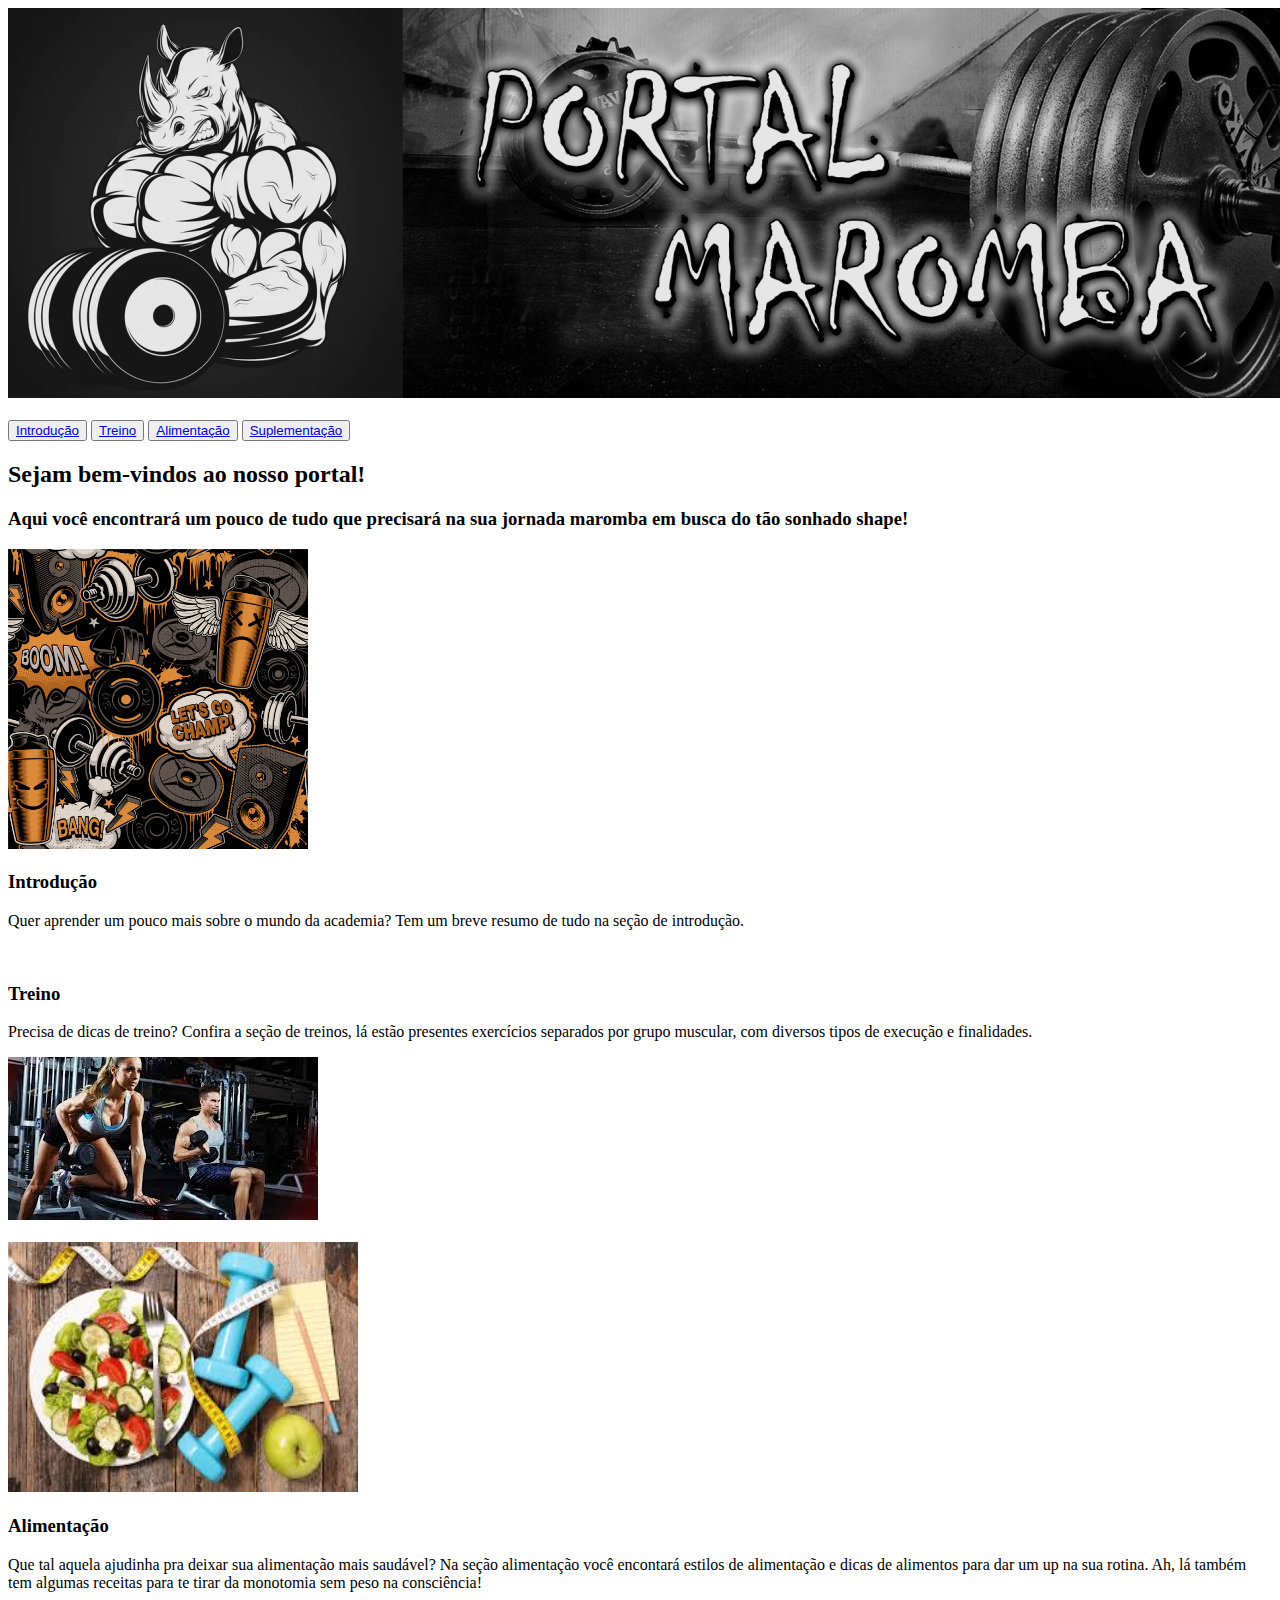
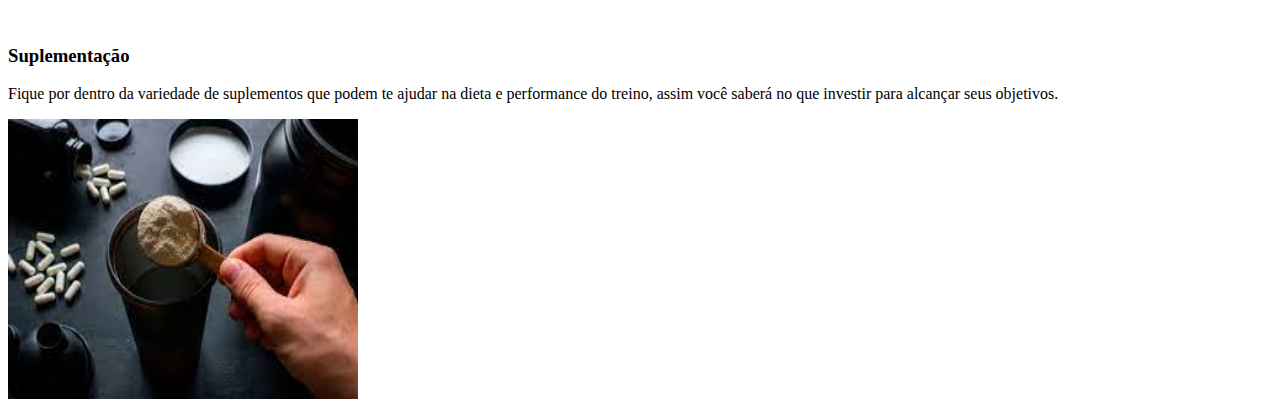
==== index.html @ 45420cc4 "Novo ajuste" ====
<!DOCTYPE html>
<html lang="pt-BR">
  <head>
    <meta charset="UTF-8" />
    <meta name="viewport" content="width=device-width, initial-scale=1.0" />
    <title>Portal Maromba</title>
    <link rel="stylesheet" href="styles.css" />
  </head>

  <body>
    <header>
      <div class="topo">
        <img src="Imagens/TOPO.png" alt="TOPO" />
      </div>
      <br />
      <div class="botoes-container">
        <button class="botao-menu"><a href="intro.html"> Introdução</a></button>
        <button class="botao-menu"><a href="treino.html"> Treino</a></button>
        <button class="botao-menu">
          <a href="aliment.html"> Alimentação</a>
        </button>
        <button class="botao-menu">
          <a href="suple.html"> Suplementação</a>
        </button>
      </div>
    </header>
    <main>
      <div class="bem-vindos"><h2>Sejam bem-vindos ao nosso portal!</h2></div>
      <div class="apresentacao">
        <h3>
          Aqui você encontrará um pouco de tudo que precisará na sua jornada
          maromba em busca do tão sonhado shape!
        </h3>
      </div>
    </main>
    <section>
      <img
        src="Imagens/Intro.jpg"
        alt="Introducao"
        width="300px"
        height="300px"
      />

      <article class="intro">
        <h3>Introdução</h3>
        <p>
          Quer aprender um pouco mais sobre o mundo da academia? Tem um breve
          resumo de tudo na seção de introdução.
        </p>
      </article>
    </section>
    <br />
    <section>
      <article class="treino">
        <h3>Treino</h3>
        <p>
          Precisa de dicas de treino? Confira a seção de treinos, lá estão
          presentes exercícios separados por grupo muscular, com diversos tipos
          de execução e finalidades.
        </p>
      </article>
      <img src="Imagens/Treino.png" alt="Treino" />
    </section>
    <br />
    <img
      src="Imagens/Alimentacao.png"
      alt="Alimentacao"
      width="350px"
      height="250px"
    />
    <article class="aliment">
      <h3>Alimentação</h3>
      <p>
        Que tal aquela ajudinha pra deixar sua alimentação mais saudável? Na
        seção alimentação você encontará estilos de alimentação e dicas de
        alimentos para dar um up na sua rotina. Ah, lá também tem algumas
        receitas para te tirar da monotomia sem peso na consciência!
      </p>
    </article>
    <br />
    <section>
      <article class="suple">
        <h3>Suplementação</h3>
        <p>
          Fique por dentro da variedade de suplementos que podem te ajudar na
          dieta e performance do treino, assim você saberá no que investir para
          alcançar seus objetivos.
        </p>
      </article>
      <img
        class="suple__img"
        src="Imagens/Suplementacao.png"
        alt="Suplementacao"
        width="350px"
        height="280px"
      />
    </section>
  </body>
</html>
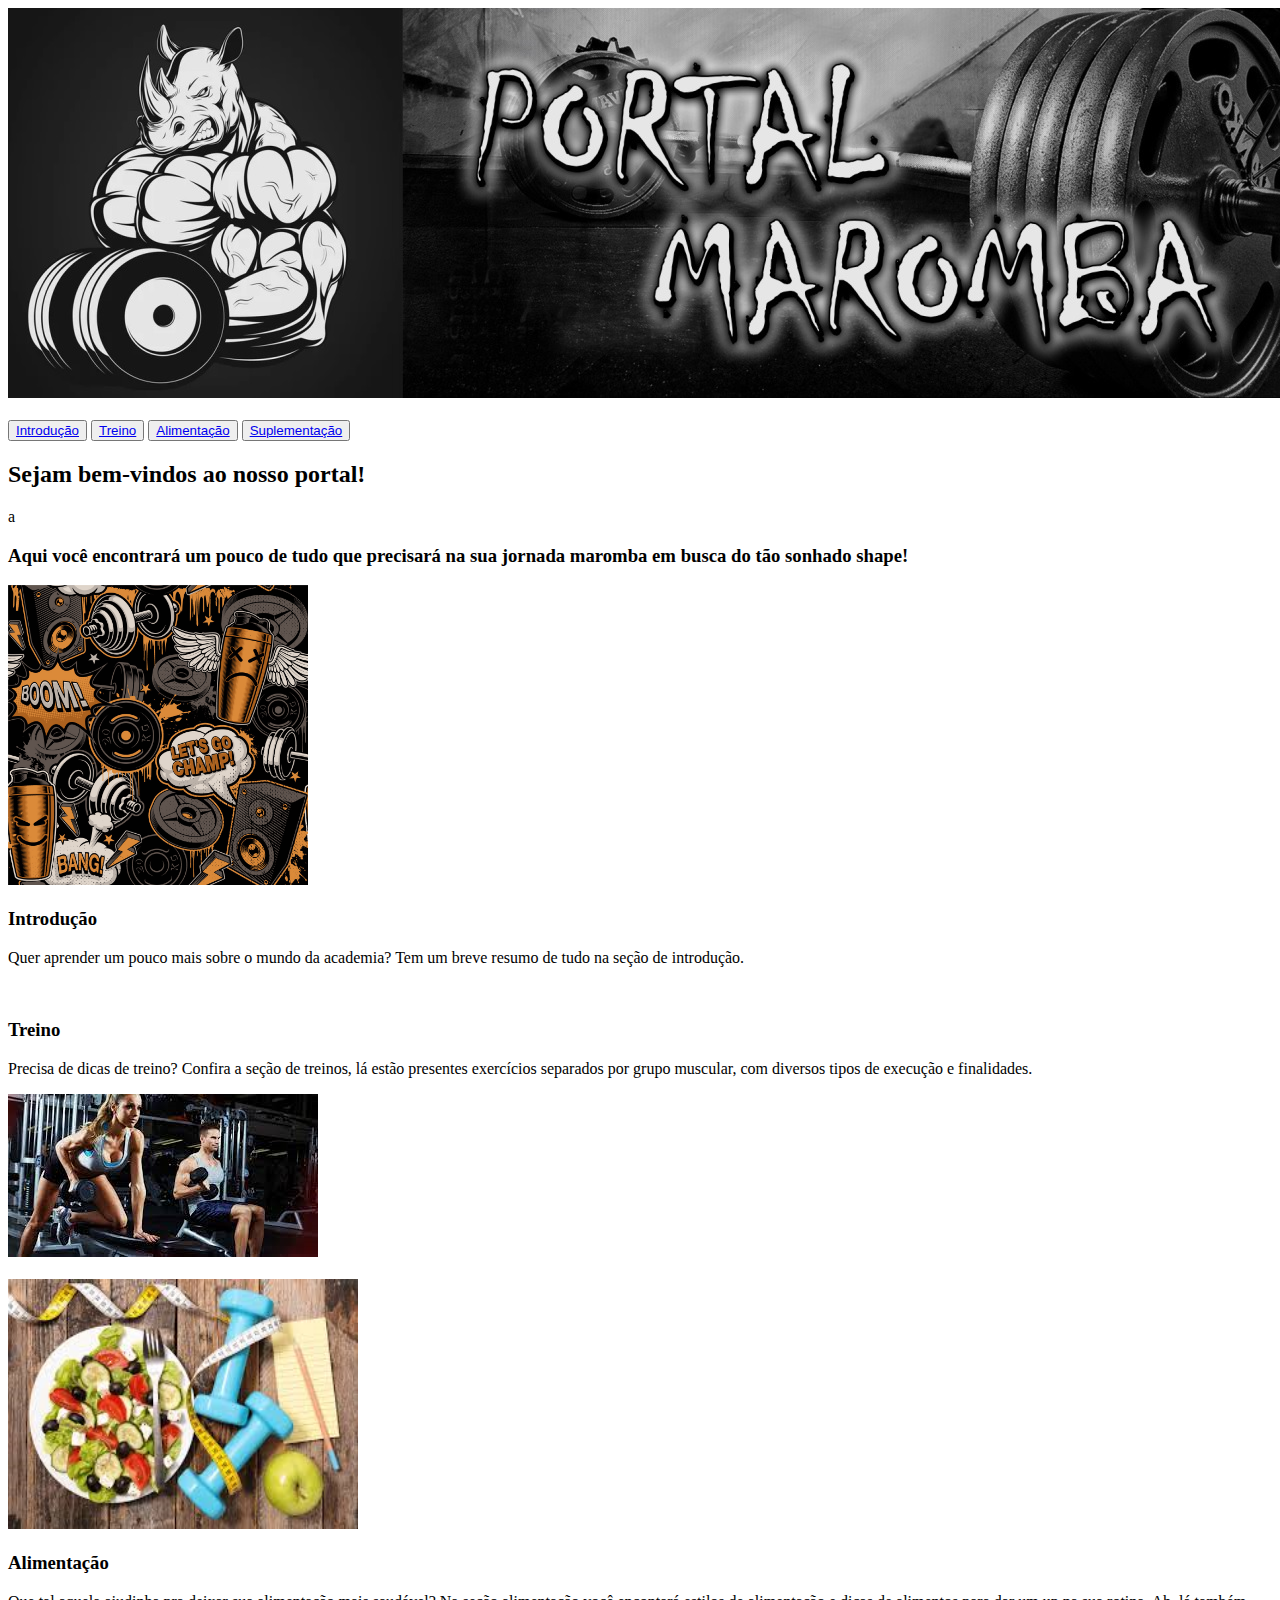
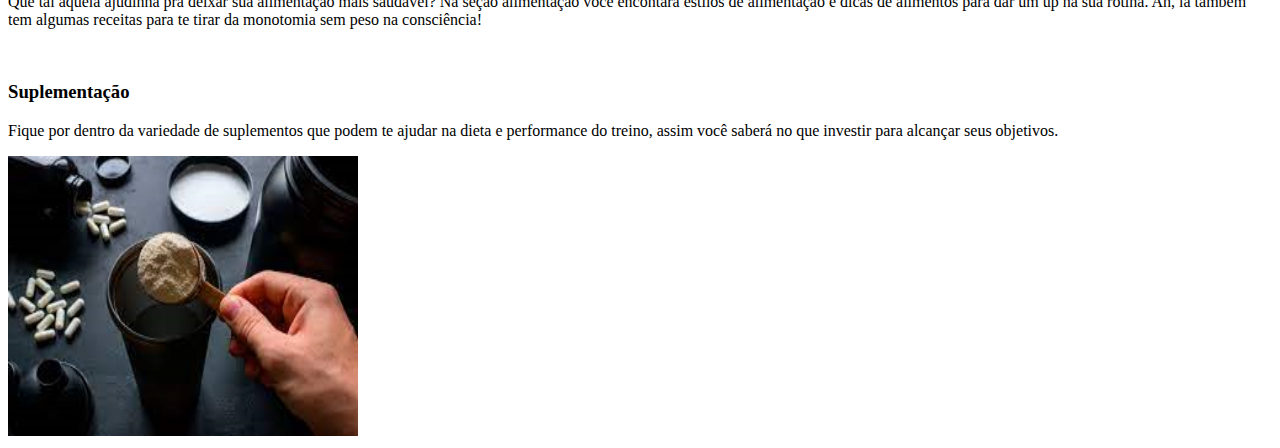
==== commit a0760e8d: "Arrumado erro origin" ====
--- a/index.html
+++ b/index.html
@@ -5,6 +5,7 @@
     <meta name="viewport" content="width=device-width, initial-scale=1.0" />
     <title>Portal Maromba</title>
     <link rel="stylesheet" href="styles.css" />
+    <link rel="icon" href="favicon.ico" type="image/x-icon" />
   </head>
 
   <body>
@@ -27,6 +28,7 @@
     <main>
       <div class="bem-vindos"><h2>Sejam bem-vindos ao nosso portal!</h2></div>
       <div class="apresentacao">
+        a
         <h3>
           Aqui você encontrará um pouco de tudo que precisará na sua jornada
           maromba em busca do tão sonhado shape!
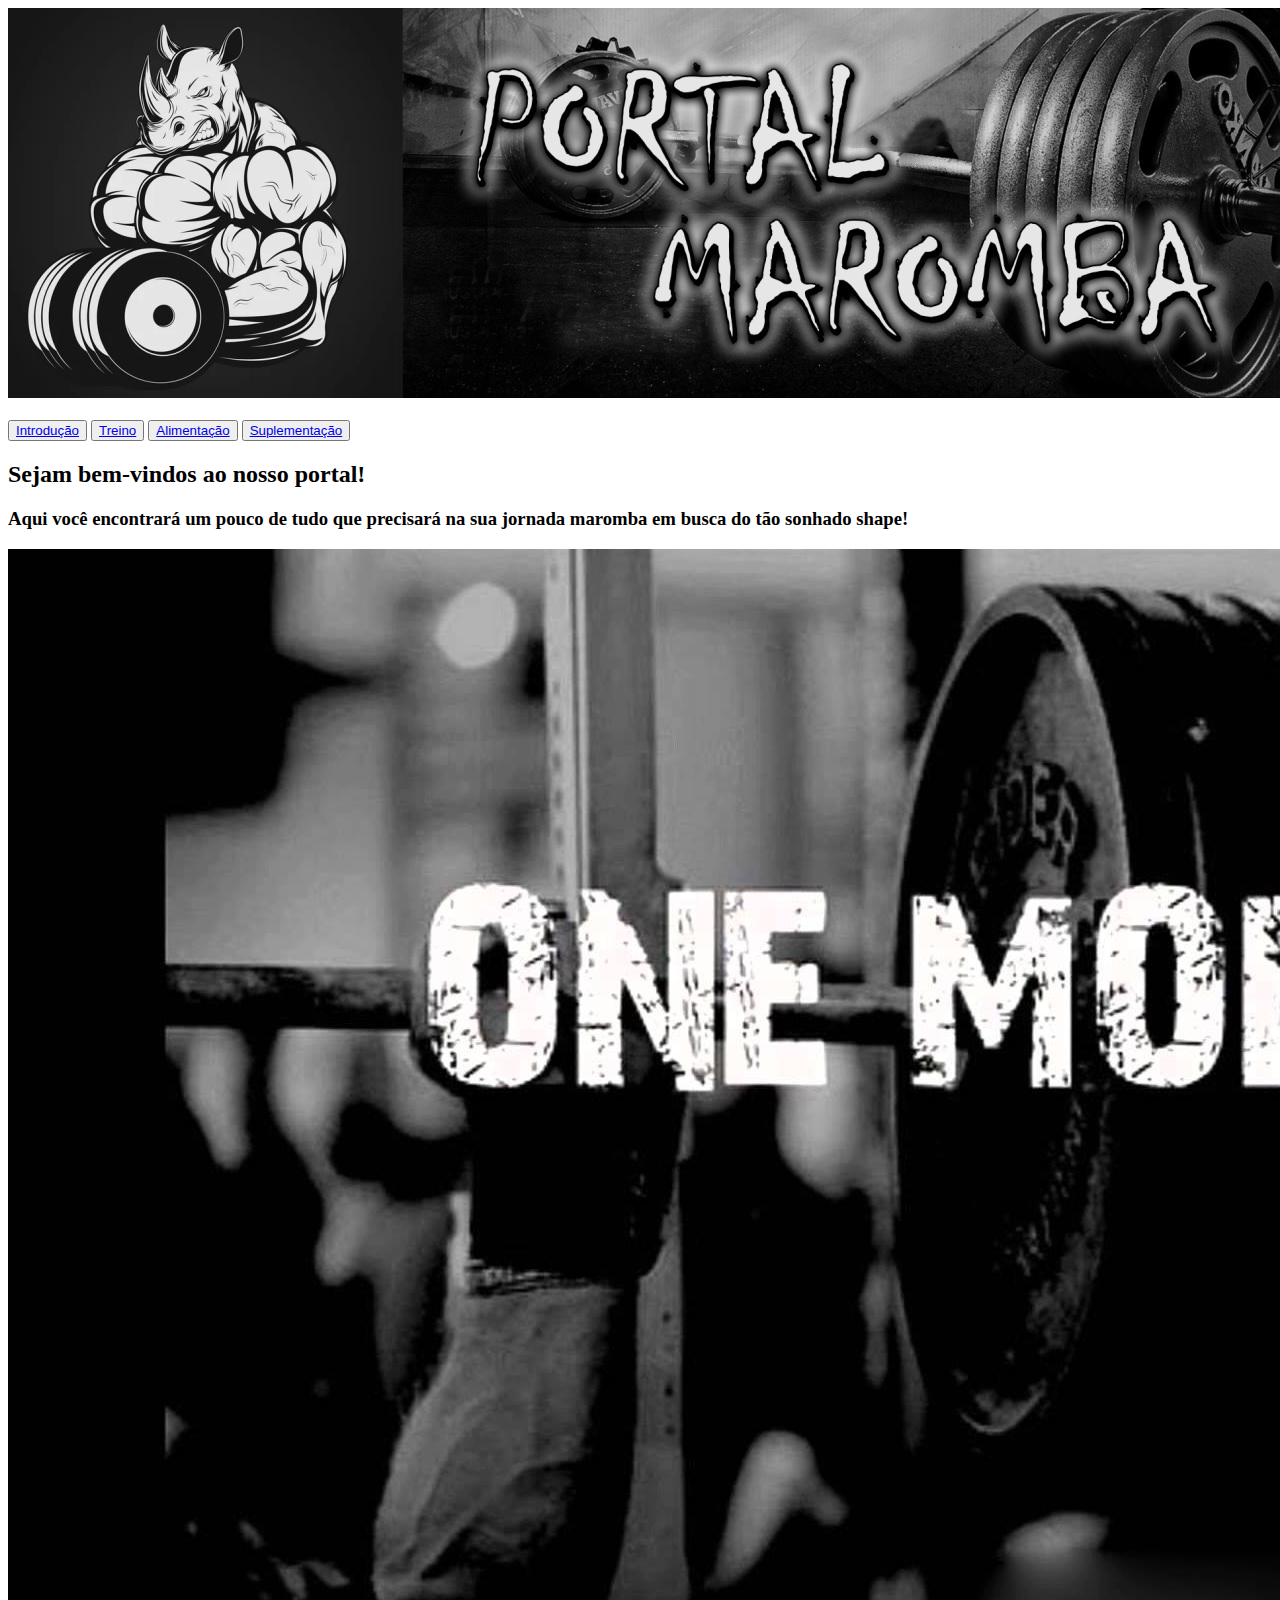
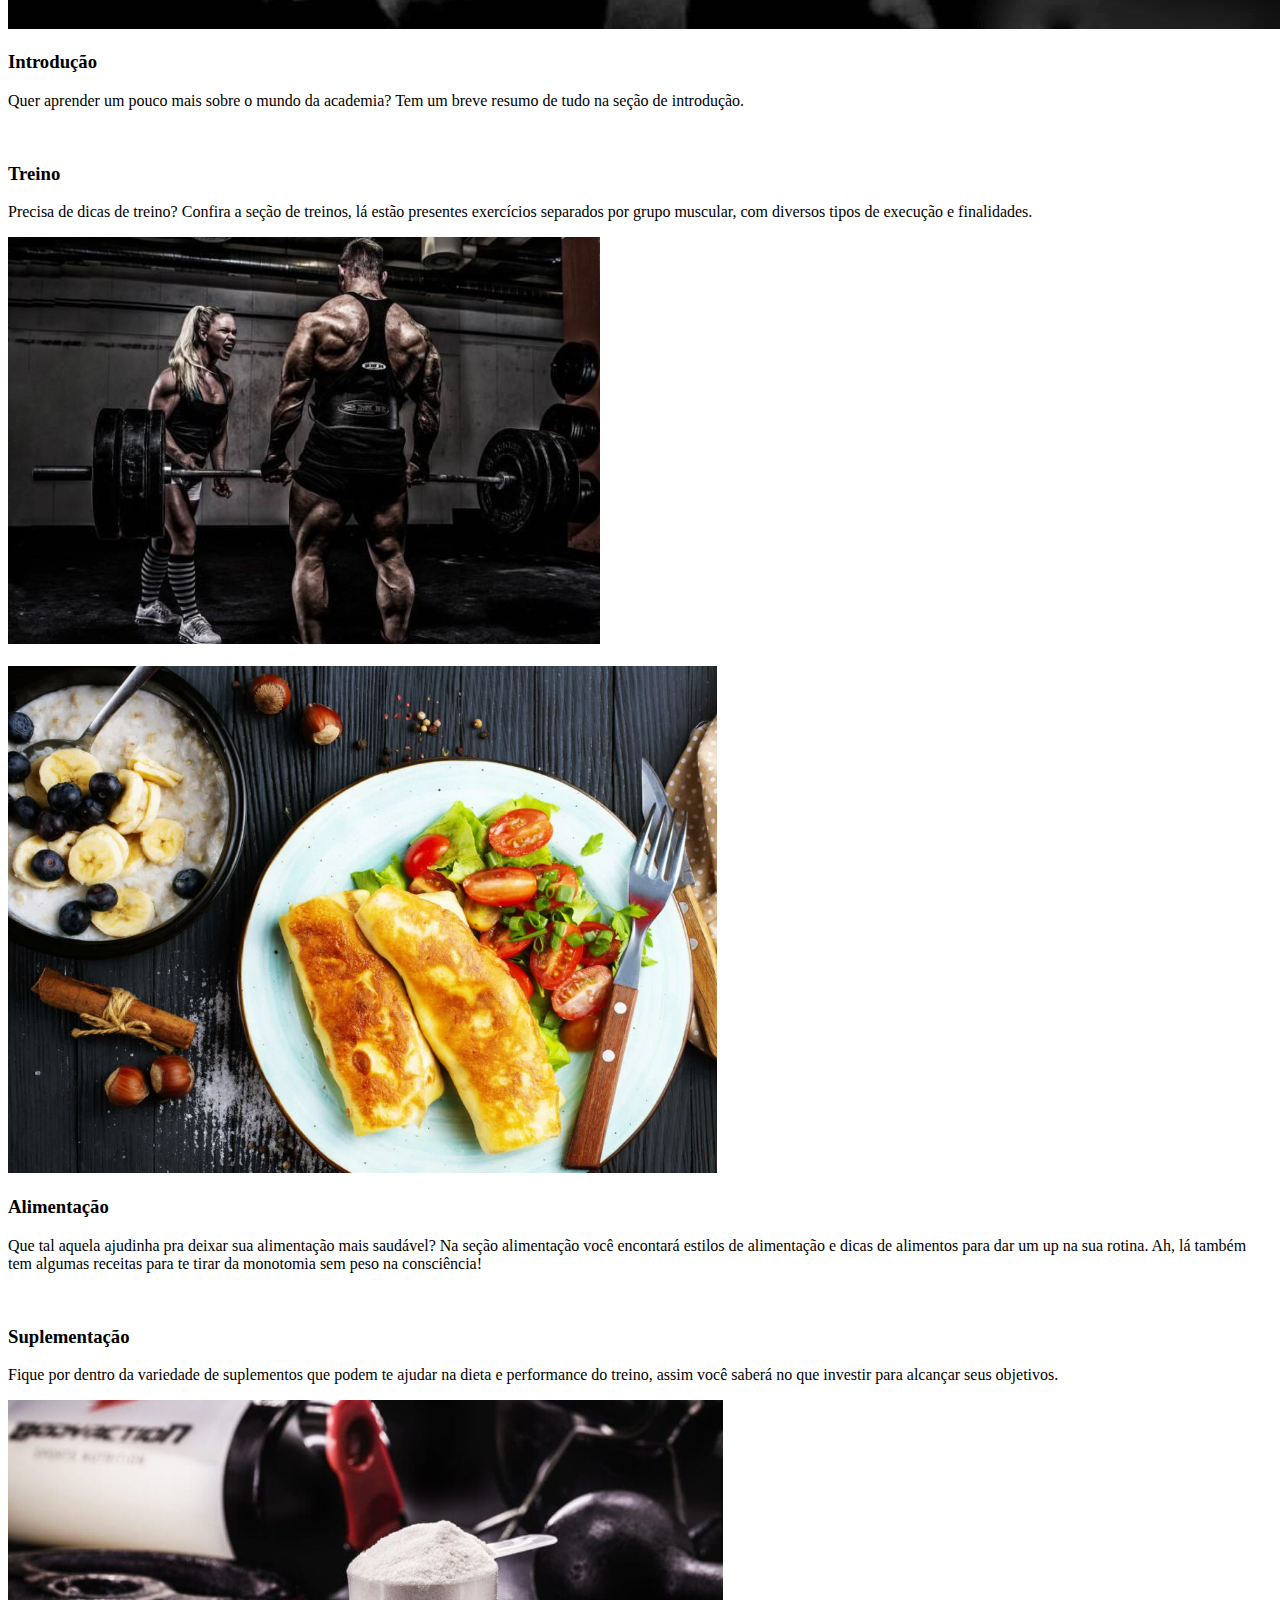
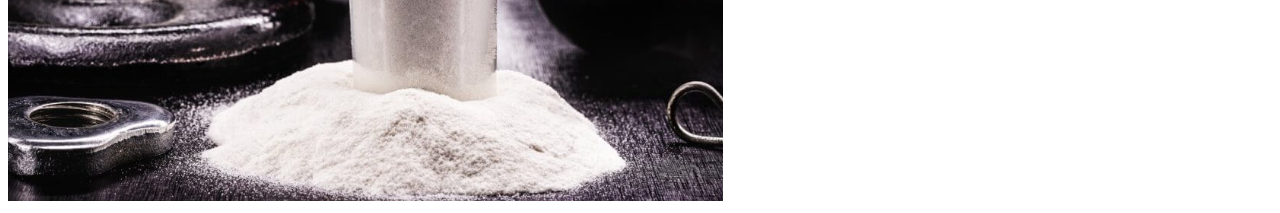
==== commit 926f27fe: "new" ====
--- a/index.html
+++ b/index.html
@@ -28,7 +28,6 @@
     <main>
       <div class="bem-vindos"><h2>Sejam bem-vindos ao nosso portal!</h2></div>
       <div class="apresentacao">
-        a
         <h3>
           Aqui você encontrará um pouco de tudo que precisará na sua jornada
           maromba em busca do tão sonhado shape!
@@ -36,12 +35,7 @@
       </div>
     </main>
     <section>
-      <img
-        src="Imagens/Intro.jpg"
-        alt="Introducao"
-        width="300px"
-        height="300px"
-      />
+      <img src="Imagens/intro-2.jpg" alt="Introdução" />
 
       <article class="intro">
         <h3>Introdução</h3>
@@ -61,15 +55,10 @@
           de execução e finalidades.
         </p>
       </article>
-      <img src="Imagens/Treino.png" alt="Treino" />
+      <img src="Imagens/treino-3.png" alt="Treino" />
     </section>
     <br />
-    <img
-      src="Imagens/Alimentacao.png"
-      alt="Alimentacao"
-      width="350px"
-      height="250px"
-    />
+    <img src="Imagens/aliment.png" alt="Alimentação" />
     <article class="aliment">
       <h3>Alimentação</h3>
       <p>
@@ -89,13 +78,7 @@
           alcançar seus objetivos.
         </p>
       </article>
-      <img
-        class="suple__img"
-        src="Imagens/Suplementacao.png"
-        alt="Suplementacao"
-        width="350px"
-        height="280px"
-      />
+      <img class="suple__img" src="Imagens/suplement.png" alt="Suplementação" />
     </section>
   </body>
 </html>
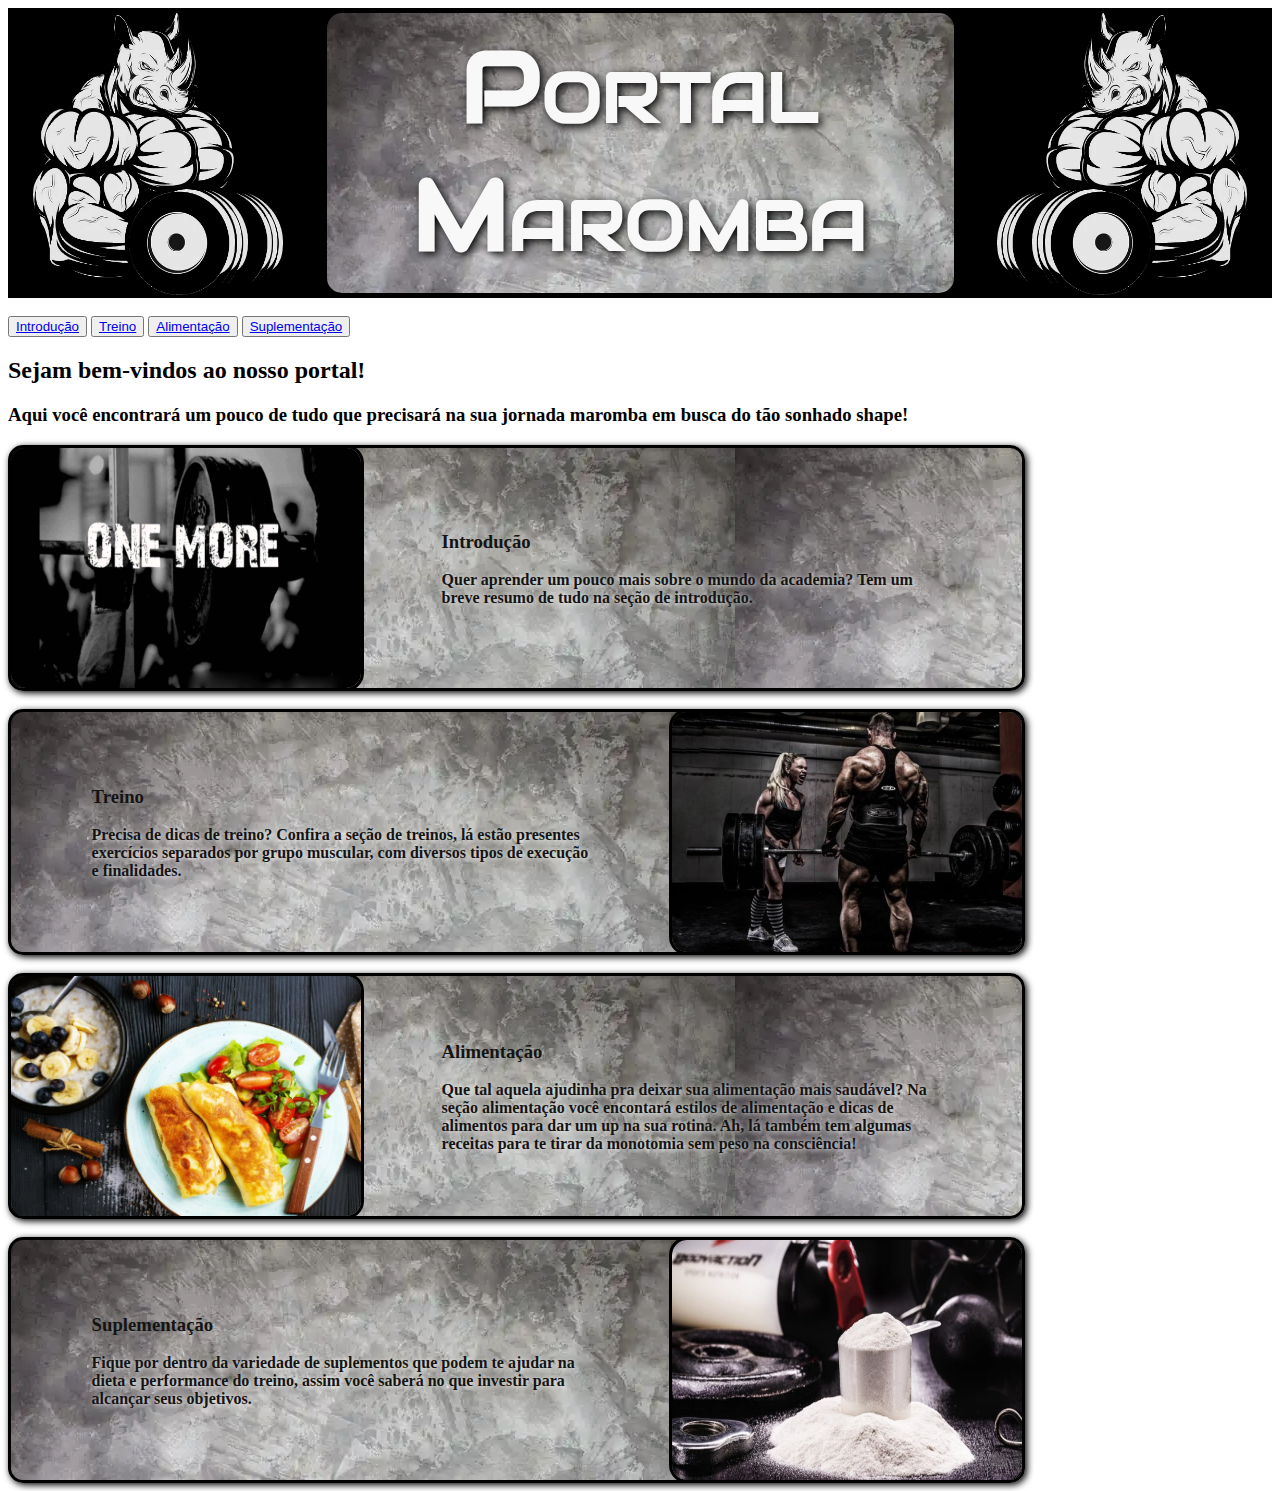
==== commit a5aaef83: "home quase pronta" ====
--- a/index.html
+++ b/index.html
@@ -6,12 +6,24 @@
     <title>Portal Maromba</title>
     <link rel="stylesheet" href="styles.css" />
     <link rel="icon" href="favicon.ico" type="image/x-icon" />
+    <link
+      rel="stylesheet"
+      href="https://fonts.googleapis.com/css?family=Audiowide"
+    />
   </head>
 
   <body>
     <header>
-      <div class="topo">
-        <img src="Imagens/TOPO.png" alt="TOPO" />
+      <div class="container0">
+        <div>
+          <img id="img-logo" src="Imagens/Rino-2.png" alt="Logo" />
+        </div>
+        <div id="logo">
+          <h1 id="site">Portal<br />Maromba</h1>
+        </div>
+        <div>
+          <img id="img-logo" src="Imagens/Rino-1.png" alt="Logo" />
+        </div>
       </div>
       <br />
       <div class="botoes-container">
@@ -34,8 +46,15 @@
         </h3>
       </div>
     </main>
-    <section>
-      <img src="Imagens/intro-2.jpg" alt="Introdução" />
+    <section class="flex">
+      <div class="__img">
+        <img
+          src="Imagens/intro-2.jpg"
+          alt="Introdução"
+          width="350"
+          height="280"
+        />
+      </div>
 
       <article class="intro">
         <h3>Introdução</h3>
@@ -46,7 +65,7 @@
       </article>
     </section>
     <br />
-    <section>
+    <section class="flex">
       <article class="treino">
         <h3>Treino</h3>
         <p>
@@ -55,21 +74,25 @@
           de execução e finalidades.
         </p>
       </article>
-      <img src="Imagens/treino-3.png" alt="Treino" />
+      <div class="__img"><img src="Imagens/treino-3.png" alt="Treino" /></div>
     </section>
     <br />
-    <img src="Imagens/aliment.png" alt="Alimentação" />
-    <article class="aliment">
-      <h3>Alimentação</h3>
-      <p>
-        Que tal aquela ajudinha pra deixar sua alimentação mais saudável? Na
-        seção alimentação você encontará estilos de alimentação e dicas de
-        alimentos para dar um up na sua rotina. Ah, lá também tem algumas
-        receitas para te tirar da monotomia sem peso na consciência!
-      </p>
-    </article>
+    <section class="flex">
+      <div class="__img">
+        <img src="Imagens/aliment.png" alt="Alimentação" />
+      </div>
+      <article class="aliment">
+        <h3>Alimentação</h3>
+        <p>
+          Que tal aquela ajudinha pra deixar sua alimentação mais saudável? Na
+          seção alimentação você encontará estilos de alimentação e dicas de
+          alimentos para dar um up na sua rotina. Ah, lá também tem algumas
+          receitas para te tirar da monotomia sem peso na consciência!
+        </p>
+      </article>
+    </section>
     <br />
-    <section>
+    <section class="flex">
       <article class="suple">
         <h3>Suplementação</h3>
         <p>
@@ -78,7 +101,13 @@
           alcançar seus objetivos.
         </p>
       </article>
-      <img class="suple__img" src="Imagens/suplement.png" alt="Suplementação" />
+      <div class="__img">
+        <img
+          class="suple__img"
+          src="Imagens/suplement.png"
+          alt="Suplementação"
+        />
+      </div>
     </section>
   </body>
 </html>
--- a/styles.css
+++ b/styles.css
@@ -0,0 +1,70 @@
+body {
+  background-image: url("Imagens/cimento.jpg");
+}
+.container0 {
+  display: flex;
+  flex-direction: row;
+  flex-wrap: wrap;
+  height: 280px;
+  width: auto;
+  border: 5px solid black;
+  background-color: black;
+  justify-content: space-between;
+}
+
+#logo {
+  background-image: url(Imagens/cimento-queimado.jpg);
+  border-radius: 15px;
+  height: 280px;
+  width: 50%;
+}
+
+#site {
+  color: rgb(248, 248, 248);
+  text-align: center;
+  font-size: 100px;
+  font-family: audiowide, Haettenschweiler, "Arial Narrow Bold", sans-serif;
+  font-variant: small-caps;
+  text-shadow: 3px 3px 10px black;
+  margin: 10px 30px;
+}
+
+#img-logo {
+  width: 250px;
+  height: 282px;
+  margin: 0px 20px;
+}
+
+.flex {
+  display: flex;
+  background-image: url(Imagens/cimento-queimado.jpg);
+  max-width: 80%;
+  border: 3px solid black;
+  border-radius: 15px;
+  overflow: hidden;
+  box-shadow: 2px 2px 7px black;
+}
+
+.__img {
+  width: 350px;
+  height: 240px;
+  overflow: hidden;
+  border-radius: 15px;
+  outline: 3px solid black;
+}
+.__img img {
+  height: 240px;
+  width: 350px;
+}
+
+article {
+  width: 500px;
+  margin: auto;
+  font-family: Georgia, "Times New Roman", Times, serif;
+  color: rgb(20, 20, 20);
+}
+
+article p {
+  font-weight: bold;
+  text-shadow: 1px 1px 5px rgb(247, 246, 246);
+}
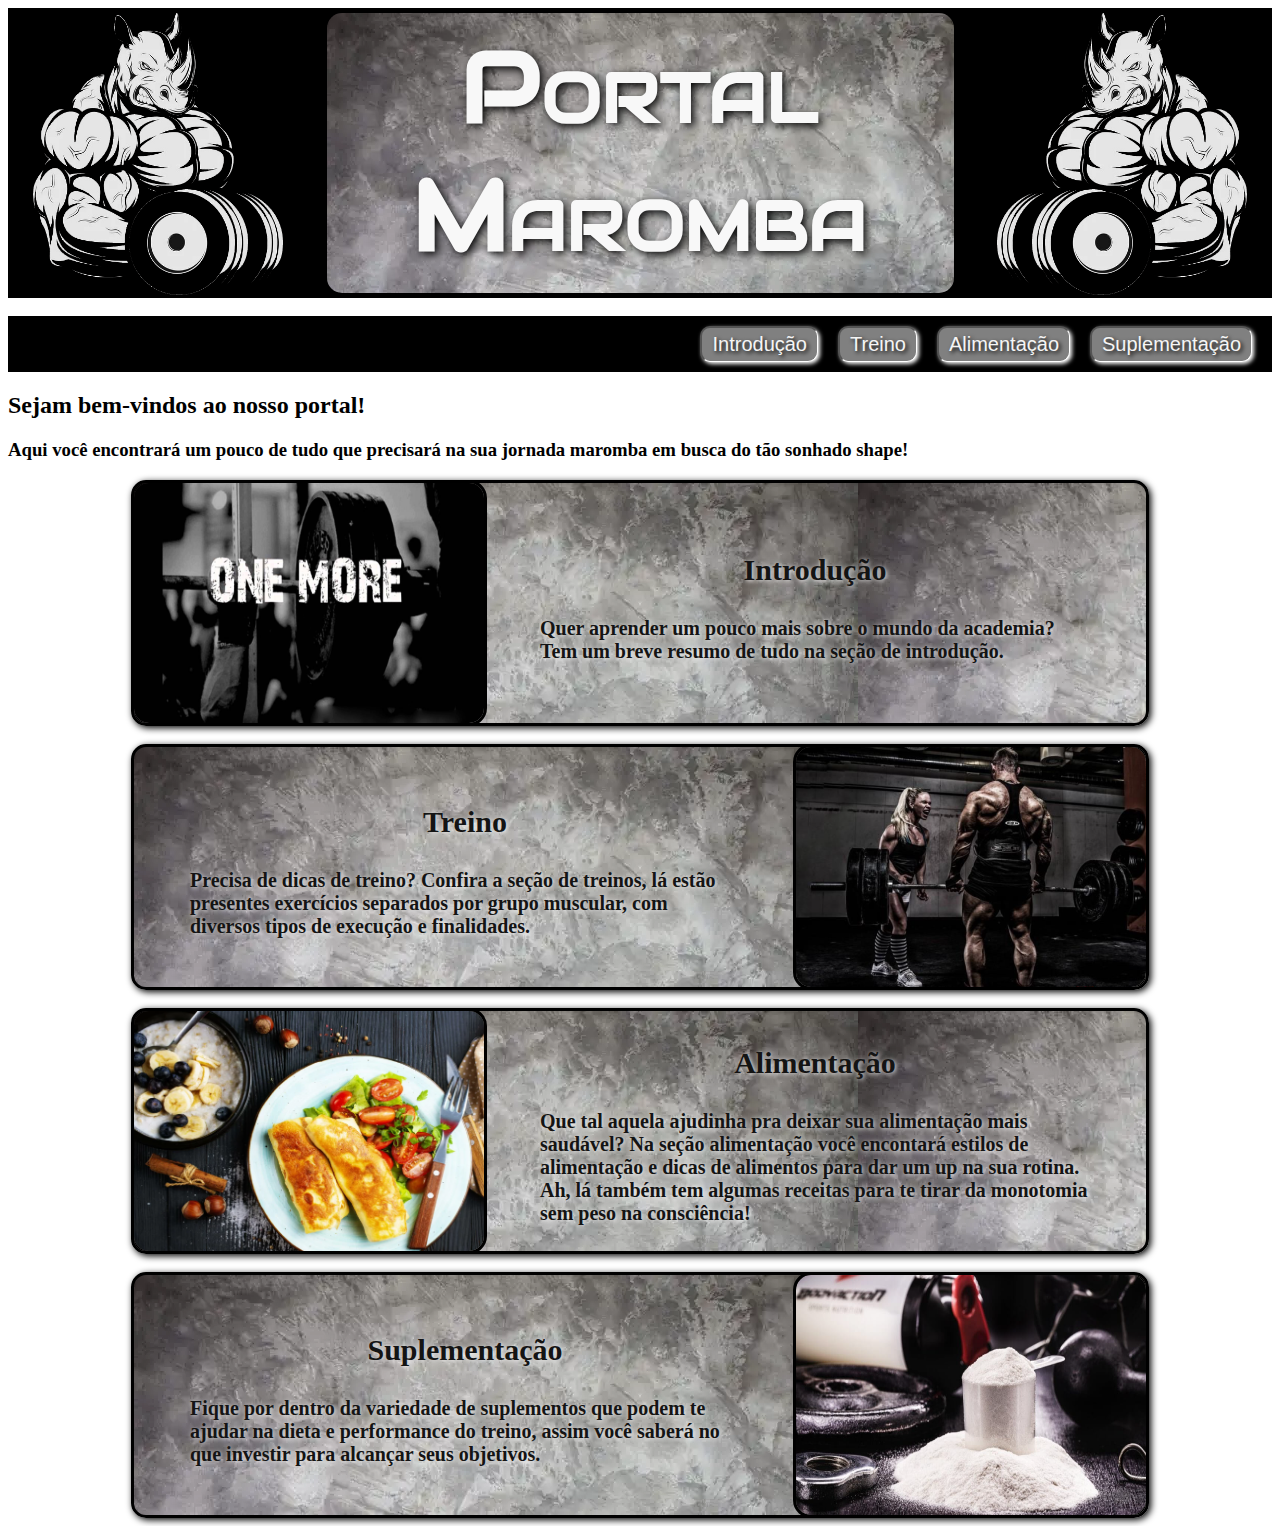
==== commit 2cba3f74: "home quase pronta 2" ====
--- a/index.html
+++ b/index.html
@@ -48,12 +48,7 @@
     </main>
     <section class="flex">
       <div class="__img">
-        <img
-          src="Imagens/intro-2.jpg"
-          alt="Introdução"
-          width="350"
-          height="280"
-        />
+        <img src="Imagens/intro-2.jpg" alt="Introdução" />
       </div>
 
       <article class="intro">
--- a/styles.css
+++ b/styles.css
@@ -39,6 +39,7 @@
   display: flex;
   background-image: url(Imagens/cimento-queimado.jpg);
   max-width: 80%;
+  max-height: 240px;
   border: 3px solid black;
   border-radius: 15px;
   overflow: hidden;
@@ -58,7 +59,8 @@
 }
 
 article {
-  width: 500px;
+  width: 550px;
+
   margin: auto;
   font-family: Georgia, "Times New Roman", Times, serif;
   color: rgb(20, 20, 20);
@@ -66,5 +68,44 @@
 
 article p {
   font-weight: bold;
+  font-size: 20px;
   text-shadow: 1px 1px 5px rgb(247, 246, 246);
 }
+
+article h3 {
+  font-weight: bold;
+  font-size: 30px;
+  text-shadow: 1px 1px 5px rgb(247, 246, 246);
+  text-align: center;
+}
+.botoes-container {
+  background-color: black;
+  padding: 10px;
+  display: flex;
+  justify-content: flex-end;
+}
+
+.botao-menu {
+  height: auto;
+  background-color: gray;
+  padding: 5px;
+  border-radius: 10px;
+  border-bottom: 1px solid white;
+  border-right: 1px solid white;
+  box-shadow: 2px 2px 4px white;
+  margin: 0px 10px;
+}
+
+.botao-menu a {
+  font-size: 20px;
+  font-family: Verdana, Geneva, Tahoma, sans-serif;
+  text-align: center;
+  text-decoration: none;
+  color: whitesmoke;
+  margin: 5px;
+  text-shadow: 2px 2px 4px black;
+}
+
+section {
+  margin: auto;
+}
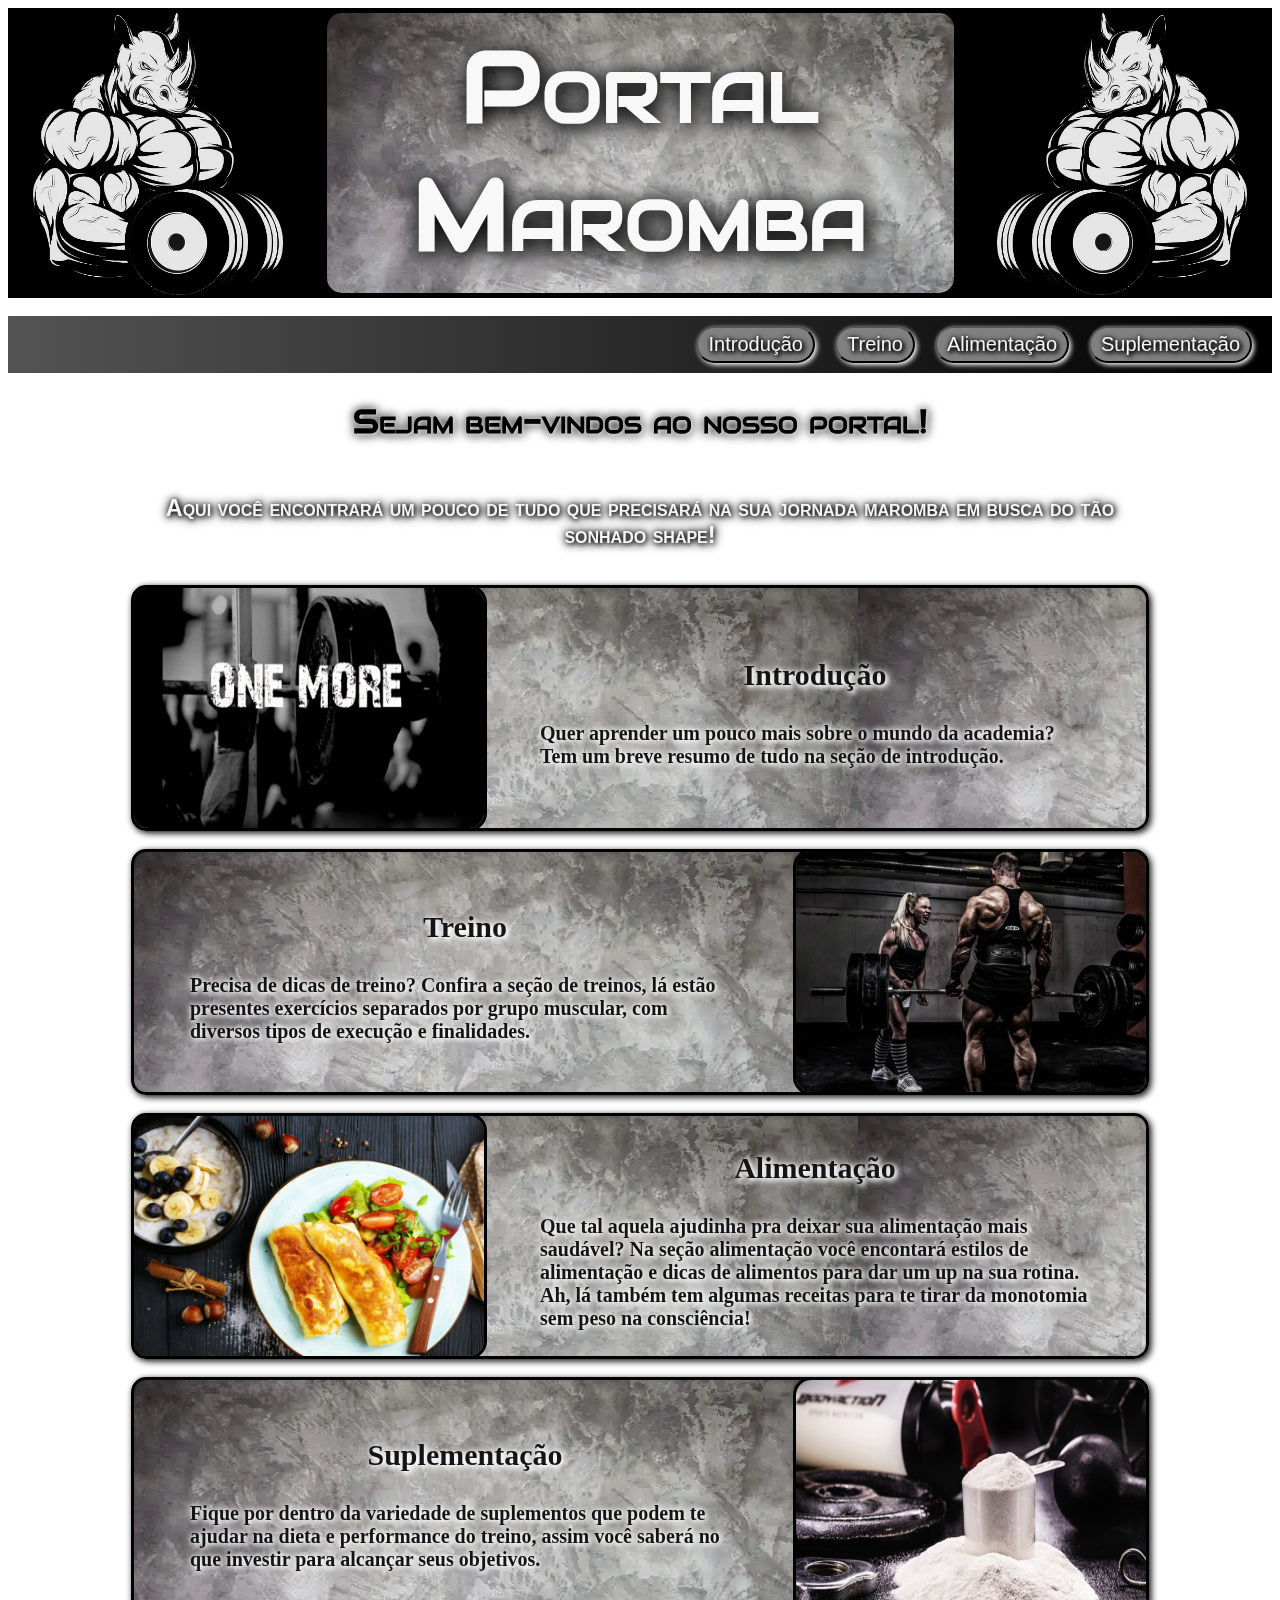
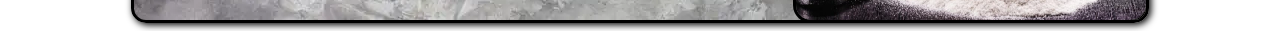
==== commit 11987cb2: "Falta pouco" ====
--- a/index.html
+++ b/index.html
@@ -52,7 +52,7 @@
       </div>
 
       <article class="intro">
-        <h3>Introdução</h3>
+        <h3><span>Introdução</span></h3>
         <p>
           Quer aprender um pouco mais sobre o mundo da academia? Tem um breve
           resumo de tudo na seção de introdução.
@@ -62,7 +62,7 @@
     <br />
     <section class="flex">
       <article class="treino">
-        <h3>Treino</h3>
+        <h3><span>Treino</span></h3>
         <p>
           Precisa de dicas de treino? Confira a seção de treinos, lá estão
           presentes exercícios separados por grupo muscular, com diversos tipos
@@ -77,7 +77,7 @@
         <img src="Imagens/aliment.png" alt="Alimentação" />
       </div>
       <article class="aliment">
-        <h3>Alimentação</h3>
+        <h3><span>Alimentação</span></h3>
         <p>
           Que tal aquela ajudinha pra deixar sua alimentação mais saudável? Na
           seção alimentação você encontará estilos de alimentação e dicas de
@@ -89,7 +89,7 @@
     <br />
     <section class="flex">
       <article class="suple">
-        <h3>Suplementação</h3>
+        <h3><span>Suplementação</span></h3>
         <p>
           Fique por dentro da variedade de suplementos que podem te ajudar na
           dieta e performance do treino, assim você saberá no que investir para
--- a/styles.css
+++ b/styles.css
@@ -25,8 +25,9 @@
   font-size: 100px;
   font-family: audiowide, Haettenschweiler, "Arial Narrow Bold", sans-serif;
   font-variant: small-caps;
-  text-shadow: 3px 3px 10px black;
+  text-shadow: 4px 4px 20px black;
   margin: 10px 30px;
+  filter: drop-shadow(0px 0px 10px rgb(83, 83, 83));
 }
 
 #img-logo {
@@ -70,16 +71,18 @@
   font-weight: bold;
   font-size: 20px;
   text-shadow: 1px 1px 5px rgb(247, 246, 246);
+  filter: drop-shadow(0px 0px 3px white);
 }
 
 article h3 {
   font-weight: bold;
   font-size: 30px;
-  text-shadow: 1px 1px 5px rgb(247, 246, 246);
+  text-shadow: 2px 2px 5px white;
   text-align: center;
+  filter: drop-shadow(0px 0px 3px white);
 }
 .botoes-container {
-  background-color: black;
+  background-image: linear-gradient(to right, rgb(83, 83, 83), black);
   padding: 10px;
   display: flex;
   justify-content: flex-end;
@@ -89,10 +92,9 @@
   height: auto;
   background-color: gray;
   padding: 5px;
-  border-radius: 10px;
-  border-bottom: 1px solid white;
-  border-right: 1px solid white;
-  box-shadow: 2px 2px 4px white;
+  border-radius: 20px;
+  border: 1px 2px 2px 1px solid black;
+  box-shadow: 2px 2px 5px white;
   margin: 0px 10px;
 }
 
@@ -104,8 +106,45 @@
   color: whitesmoke;
   margin: 5px;
   text-shadow: 2px 2px 4px black;
+  filter: drop-shadow(0px 0px 2px black);
 }
 
 section {
   margin: auto;
 }
+
+.apresentacao {
+  margin: 0px auto 10px;
+  color: whitesmoke;
+  font-size: 20px;
+  font-family: Verdana, Geneva, Tahoma, sans-serif;
+  text-align: center;
+  padding: 2px;
+  font-variant: small-caps;
+  width: 80%;
+  filter: drop-shadow(0px 0px 5px black);
+  text-shadow: 1px 1px 5px black;
+}
+
+.bem-vindos {
+  margin: 5px auto 0px;
+  color: black;
+  font-size: 22px;
+  font-family: audiowide, Haettenschweiler, "Arial Narrow Bold", sans-serif;
+  text-align: center;
+  font-variant: small-caps;
+  width: 80%;
+  filter: drop-shadow(0px 0px 5px black);
+  text-shadow: 1px 1px 5px white;
+  align-items: center;
+}
+
+.botao-menu:hover {
+  border: 1px 2px 2px 1px solid greenyellow;
+  box-shadow: 2px 2px 5px greenyellow;
+}
+span:hover {
+  color: greenyellow;
+  text-shadow: 2px 2px 5px black;
+  filter: drop-shadow(0px 0px 3px black);
+}
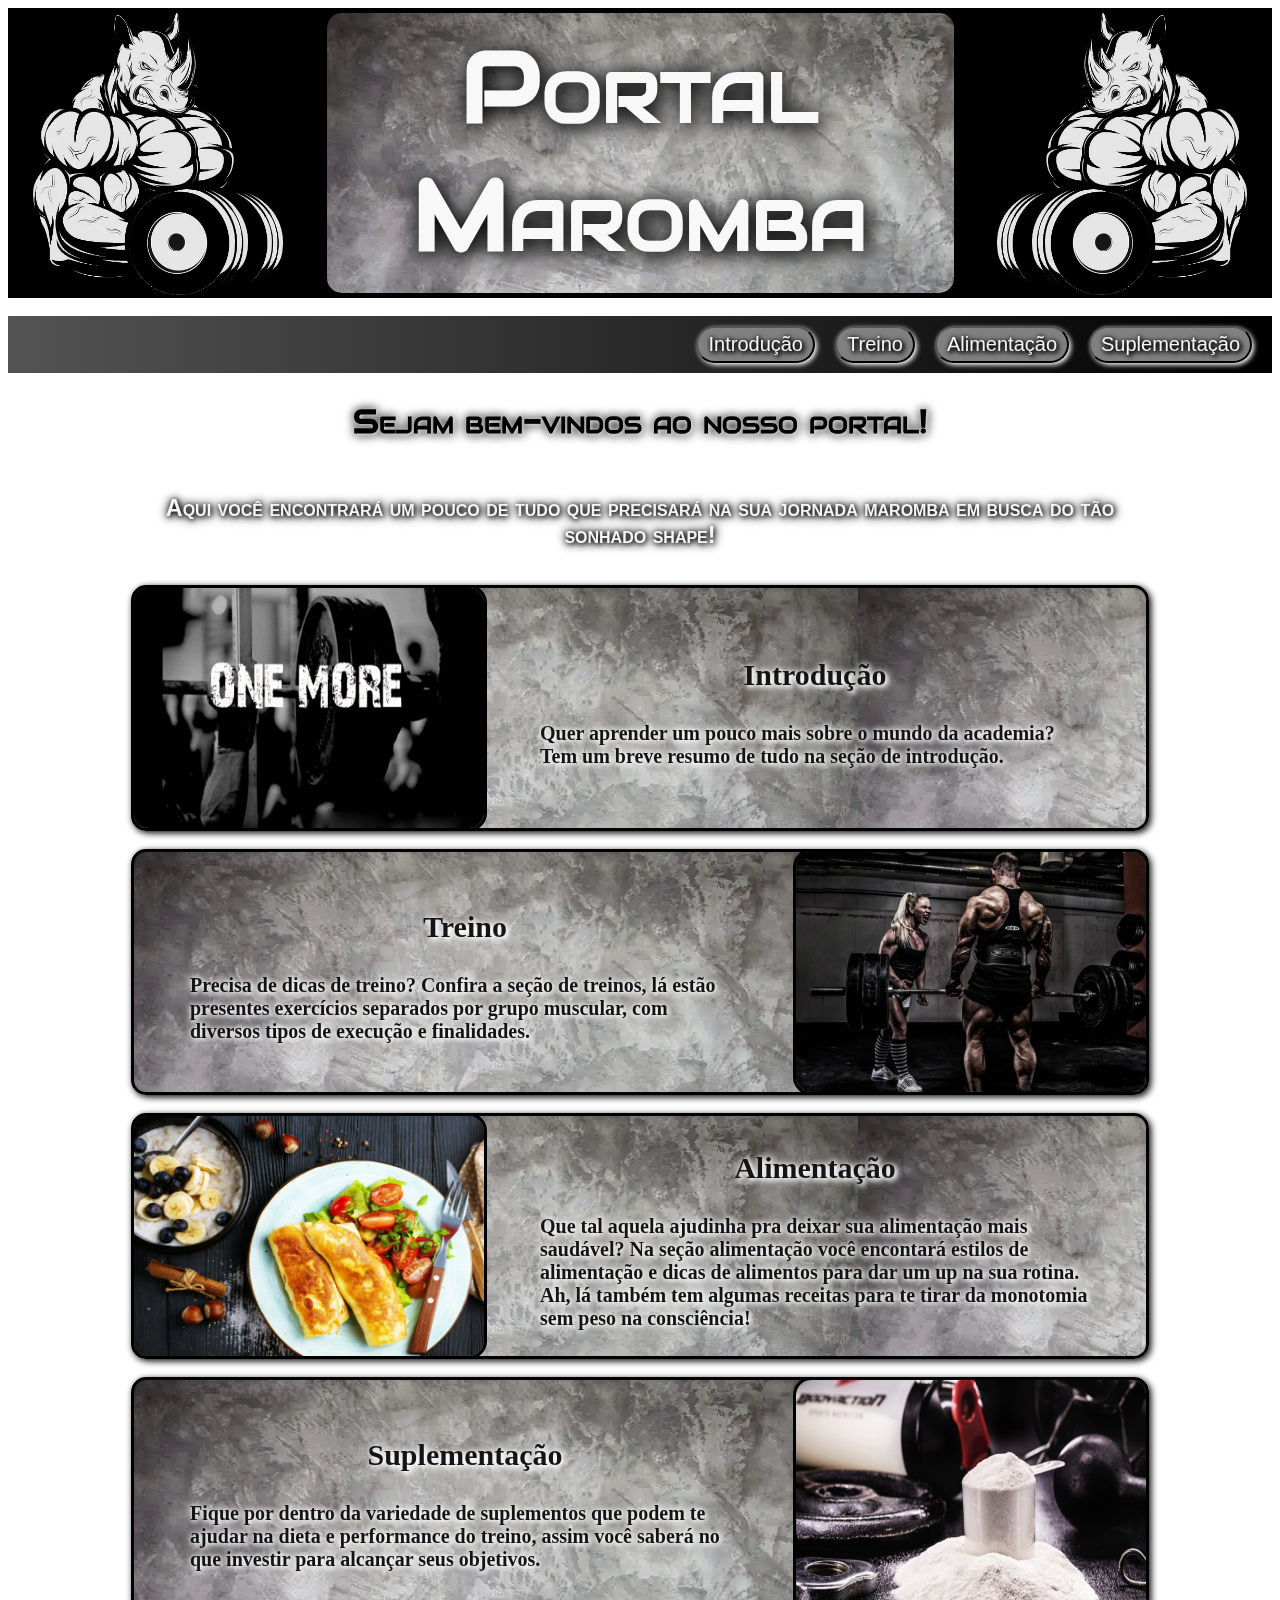
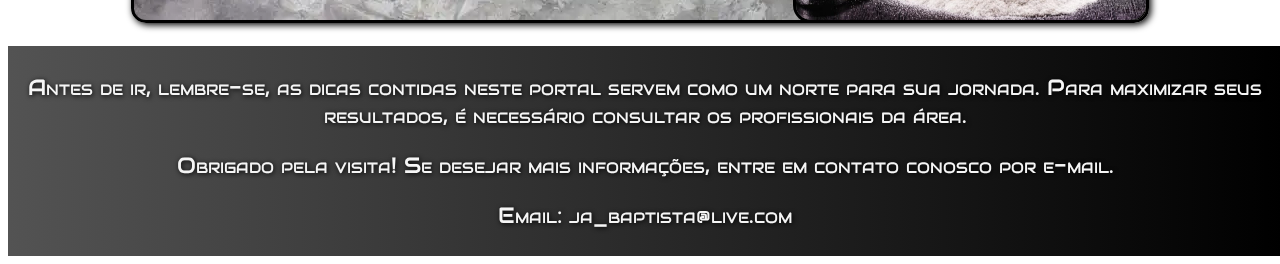
==== commit afb56a13: "Finalizado" ====
--- a/index.html
+++ b/index.html
@@ -33,7 +33,7 @@
           <a href="aliment.html"> Alimentação</a>
         </button>
         <button class="botao-menu">
-          <a href="suple.html"> Suplementação</a>
+          <a href="suple2.html"> Suplementação</a>
         </button>
       </div>
     </header>
@@ -104,5 +104,23 @@
         />
       </div>
     </section>
+    <br />
+    <footer>
+      <p>
+        Antes de ir, lembre-se, as dicas contidas neste portal servem como um
+        norte para sua jornada. Para maximizar seus resultados, é necessário
+        consultar os profissionais da área.
+      </p>
+      <p>
+        Obrigado pela visita! Se desejar mais informações, entre em contato
+        conosco por e-mail.
+      </p>
+      <p>
+        Email:
+        <a class="contato" href="mailto:ja_baptista@live.com"
+          >ja_baptista@live.com</a
+        >
+      </p>
+    </footer>
   </body>
 </html>
--- a/styles.css
+++ b/styles.css
@@ -143,8 +143,39 @@
   border: 1px 2px 2px 1px solid greenyellow;
   box-shadow: 2px 2px 5px greenyellow;
 }
+
+.botao-menu a:hover {
+  color: greenyellow;
+}
+
 span:hover {
   color: greenyellow;
   text-shadow: 2px 2px 5px black;
   filter: drop-shadow(0px 0px 3px black);
 }
+
+footer {
+  background-image: linear-gradient(to right, rgb(83, 83, 83), black);
+  margin: 5px auto 0px;
+  padding: 5px;
+  color: whitesmoke;
+  font-size: 22px;
+  font-family: audiowide, Haettenschweiler, "Arial Narrow Bold", sans-serif;
+  text-align: center;
+  font-variant: small-caps;
+  width: 100%;
+  filter: drop-shadow(0px 0px 10px white);
+  text-shadow: 1px 1px 5px black;
+  align-items: center;
+}
+
+.contato {
+  color: whitesmoke;
+  text-decoration: none;
+}
+
+.contato:hover {
+  color: greenyellow;
+  text-shadow: 2px 2px 5px black;
+  filter: drop-shadow(0px 0px 3px black);
+}
